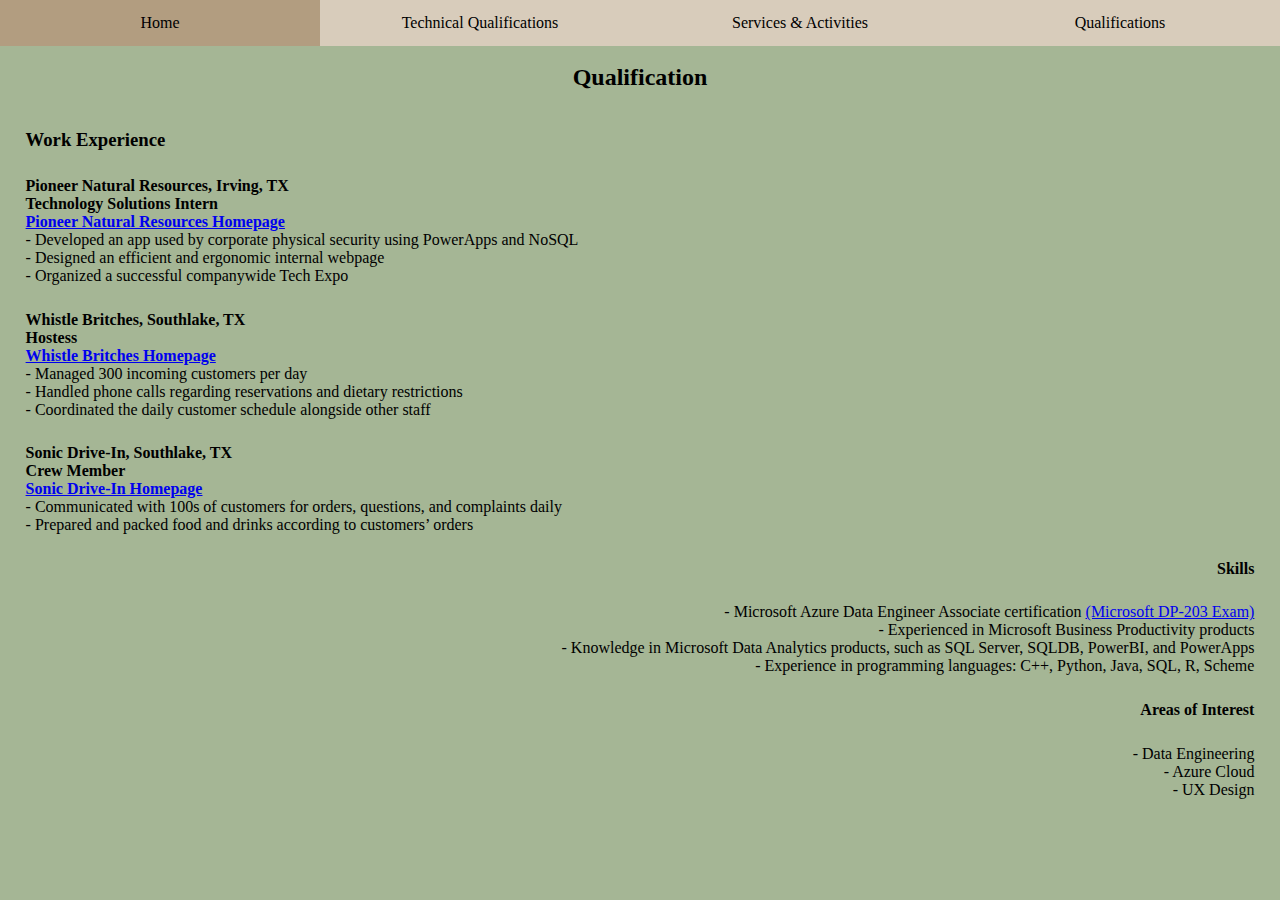
==== public_html/qual.html @ f94e5506 "uploading current html" ====
<!DOCTYPE HTML>
<html>
<head>
	<title>Qualifications</title>
	<link rel="stylesheet"type="text/css" href="style1.css">
</head>

<body>

<nav id="indexNav">
	<ul id="navBar">
		<li>
			<a href="index.html">Home</a>
		</li>
		<li>
			<a href="technicalqual.html">Technical Qualifications</a>
		</li>
		<li>
			<a href="serviceactivities.html">Services & Activities</a>
		</li>
		<li>
			<a href="qual.html">Qualifications</a>
		</li>
	</ul>
</nav>

<h2>
	Qualification
</h2>

<h3 id="wExpTitle">
	Work Experience
</h3>

<h4 id="wExpJob">
	Pioneer Natural Resources, Irving, TX<br>
	Technology Solutions Intern<br>
	<a href="https://www.pxd.com/">Pioneer Natural Resources Homepage</a><br>
</h4>

<p id="wExpDetail">
	- Developed an app used by corporate physical security using PowerApps and NoSQL<br>
	- Designed an efficient and ergonomic internal webpage<br>
	- Organized a successful companywide Tech Expo<br>
</p>

<h4 id="wExpJob">
	Whistle Britches, Southlake, TX<br>
	Hostess<br>
	<a href="http://whistlebritcheschicken.com/">Whistle Britches Homepage</a><br>
</h4>

<p id="wExpDetail">
	- Managed 300 incoming customers per day<br>
	- Handled phone calls regarding reservations and dietary restrictions<br>
	- Coordinated the daily customer schedule alongside other staff<br>
</p>

<h4 id="wExpJob">
	Sonic Drive-In, Southlake, TX<br>
	Crew Member<br>
	<a href="https://www.sonicdrivein.com/">Sonic Drive-In Homepage</a><br>
</h4>

<p id="wExpDetail">
	- Communicated with 100s of customers for orders, questions, and complaints daily<br>
	- Prepared and packed food and drinks according to customers’ orders<br>
</p>


<h4 id="wExpSkills">
	Skills
</h4>

<p id="wExpSkills">
	- Microsoft Azure Data Engineer Associate certification
	<a href="https://docs.microsoft.com/en-us/certifications/exams/dp-203">(Microsoft DP-203 Exam)</a><br>
	- Experienced in Microsoft Business Productivity products<br>
	- Knowledge in Microsoft Data Analytics products, such as SQL Server, SQLDB, PowerBI, and PowerApps<br>
	- Experience in programming languages: C++, Python, Java, SQL, R, Scheme<br>
</p>

<h4 id="wExpSkills">
	Areas of Interest
</h4>

<p id="wExpSkills">
	- Data Engineering<br>
	- Azure Cloud<br>
	- UX Design<br>
</p>

</body>
</html>
---- public_html/style1.css ----
*{
	font-family: verdana;
	border: 0;
	padding: 0;
	margin: 0;
}

body {
	background-color: #A5B695
}
ul {
	list-style-type: none;
}

#indexNav {
	width: 100%;
	float: left;
	margin: 0;
	padding: 0;
	background-color: #D8CCBB;
}
#navBar {
	padding: 0;
	overflow: hidden;
	position: fixed;
	width: 100%;
	background-color: #D8CCBB;
}

#resumeLink {
	display: block;
	text-align: center;
	background-color: #D8CCBB;
	text-decoration: none;
	margin-left: 40%;
	margin-right: 40%;
	padding: 1%;
}

li {
	float: left;
	width: 25%;
}

li a {
	display: block;
	color: black;
	text-align: center;
	padding: 14px 16px;
	background-color: #D8CCBB;
	text-decoration: none;
}

li a:hover {
	background-color: #B29D80;
}

#profPic {
	width: 300px;
	height: 300px; 
	display: block;
	margin-left: auto;
	margin-right: auto;
	padding-top: 100px;
}

h2 {
	text-align: center;
	padding-top: 5%;
	padding-bottom: 3%;
}

#name {
	padding-top: 20px;
	font-size: 25px;
}

#wExp {
	text-align: left;
}
#wExpTitle {
	text-align: left;
	padding: 2%;
	padding-top: 0%;
}

h3 {
	text-align: center;
}

#wExpJob {
	text-align: left;
	padding-top: 0%;
	padding-left: 2%;
	padding-right: 2%;
	margin-bottom: 0%;	
}
#wExpDetail {
	text-align: left;
	padding: 2%;
	padding-top: 0%;
}

#wExpSkills {
	text-align: right;
	padding: 2%;
	padding-left: 0%;
	padding-top: 0%;
}

#schoolMajor {
	padding-bottom: 7px;
}

h4 {
	text-align: center;
}

#aboutMeText {
	margin-left: auto;
	margin-right: auto;
	text-align: center;
	width: 40%;
}

#links {
	margin-left: 43%;
	margin-right: 43%;
	background-color: #A5B695
}

#iconCont {
	background-color: #A5B695
}

#pngs {
	width: 30px;
	height: 30px;
	text-decoration: none;
	background-color: #A5B695
}
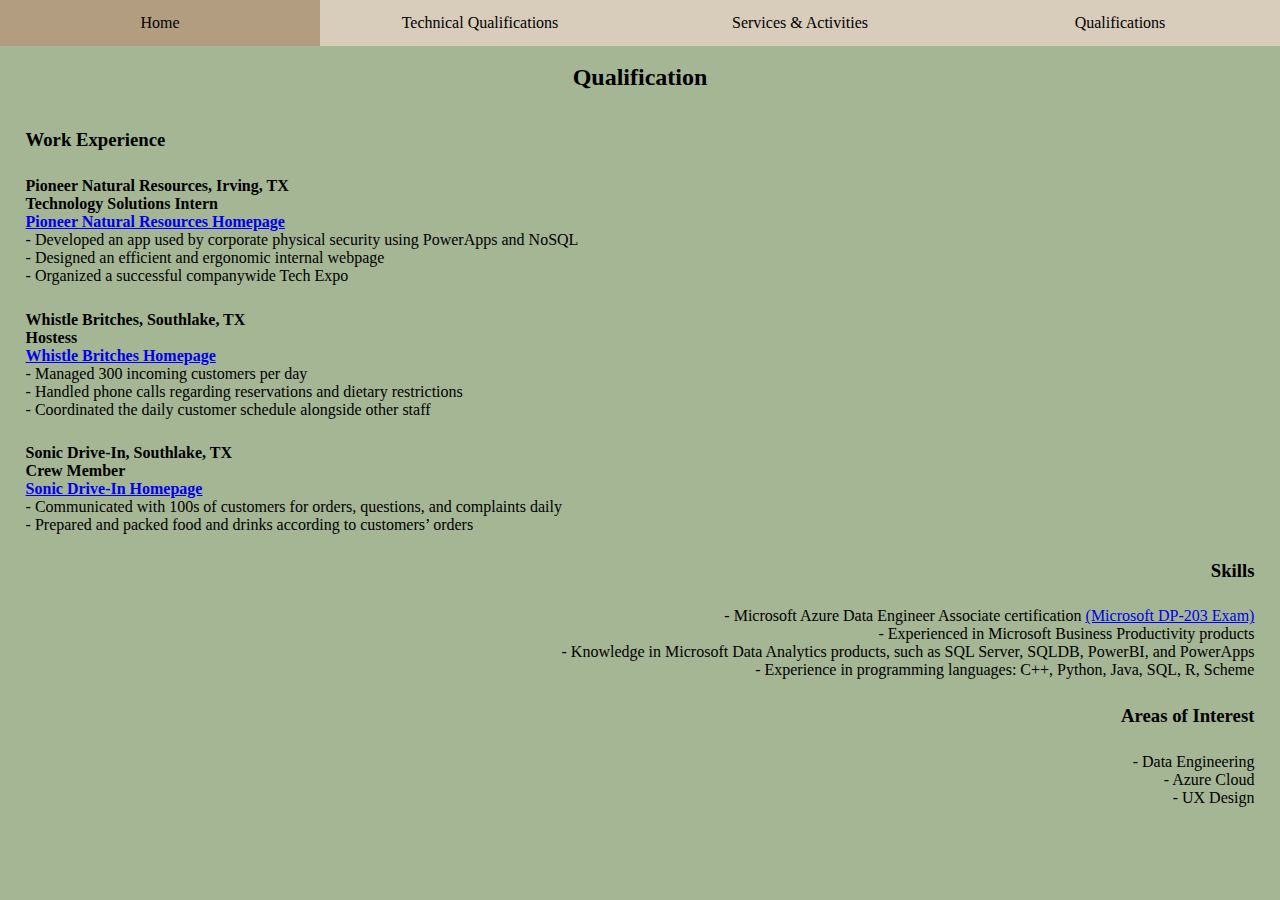
==== commit 32806d6c: "<first extra edits>" ====
--- a/public_html/qual.html
+++ b/public_html/qual.html
@@ -68,9 +68,9 @@
 </p>
 
 
-<h4 id="wExpSkills">
+<h3 id="wExpSkills">
 	Skills
-</h4>
+</h3>
 
 <p id="wExpSkills">
 	- Microsoft Azure Data Engineer Associate certification
@@ -80,9 +80,9 @@
 	- Experience in programming languages: C++, Python, Java, SQL, R, Scheme<br>
 </p>
 
-<h4 id="wExpSkills">
+<h3 id="wExpSkills">
 	Areas of Interest
-</h4>
+</h3>
 
 <p id="wExpSkills">
 	- Data Engineering<br>
--- a/public_html/style1.css
+++ b/public_html/style1.css
@@ -35,6 +35,48 @@
 	margin-left: 40%;
 	margin-right: 40%;
 	padding: 1%;
+}
+
+#webPhoto {
+	width: 600px;
+	height: 300px; 
+	display: block;
+	margin-left: auto;
+	margin-right: auto;
+	padding-top: 100px;
+}
+
+#clefPhoto1 {
+	width: 300px;
+	height: 600px; 
+	display: block;
+	margin-left: auto;
+	margin-right: auto;
+	padding-top: 100px;
+}
+
+#clefPhoto2{
+	width: 300px;
+	height: 600px; 
+	display: block;
+	margin-left: auto;
+	margin-right: auto;
+	padding-top: 100px;
+}
+
+#servAct {
+	font-size: 15px;
+	text-align: left;
+	padding-top: 0%;
+	padding-left: 2%;
+	padding-right: 2%;
+	margin-bottom: 0%;	
+}
+
+#servActDetails {
+	text-align: left;
+	padding: 2%;
+	padding-top: 0%;
 }
 
 li {
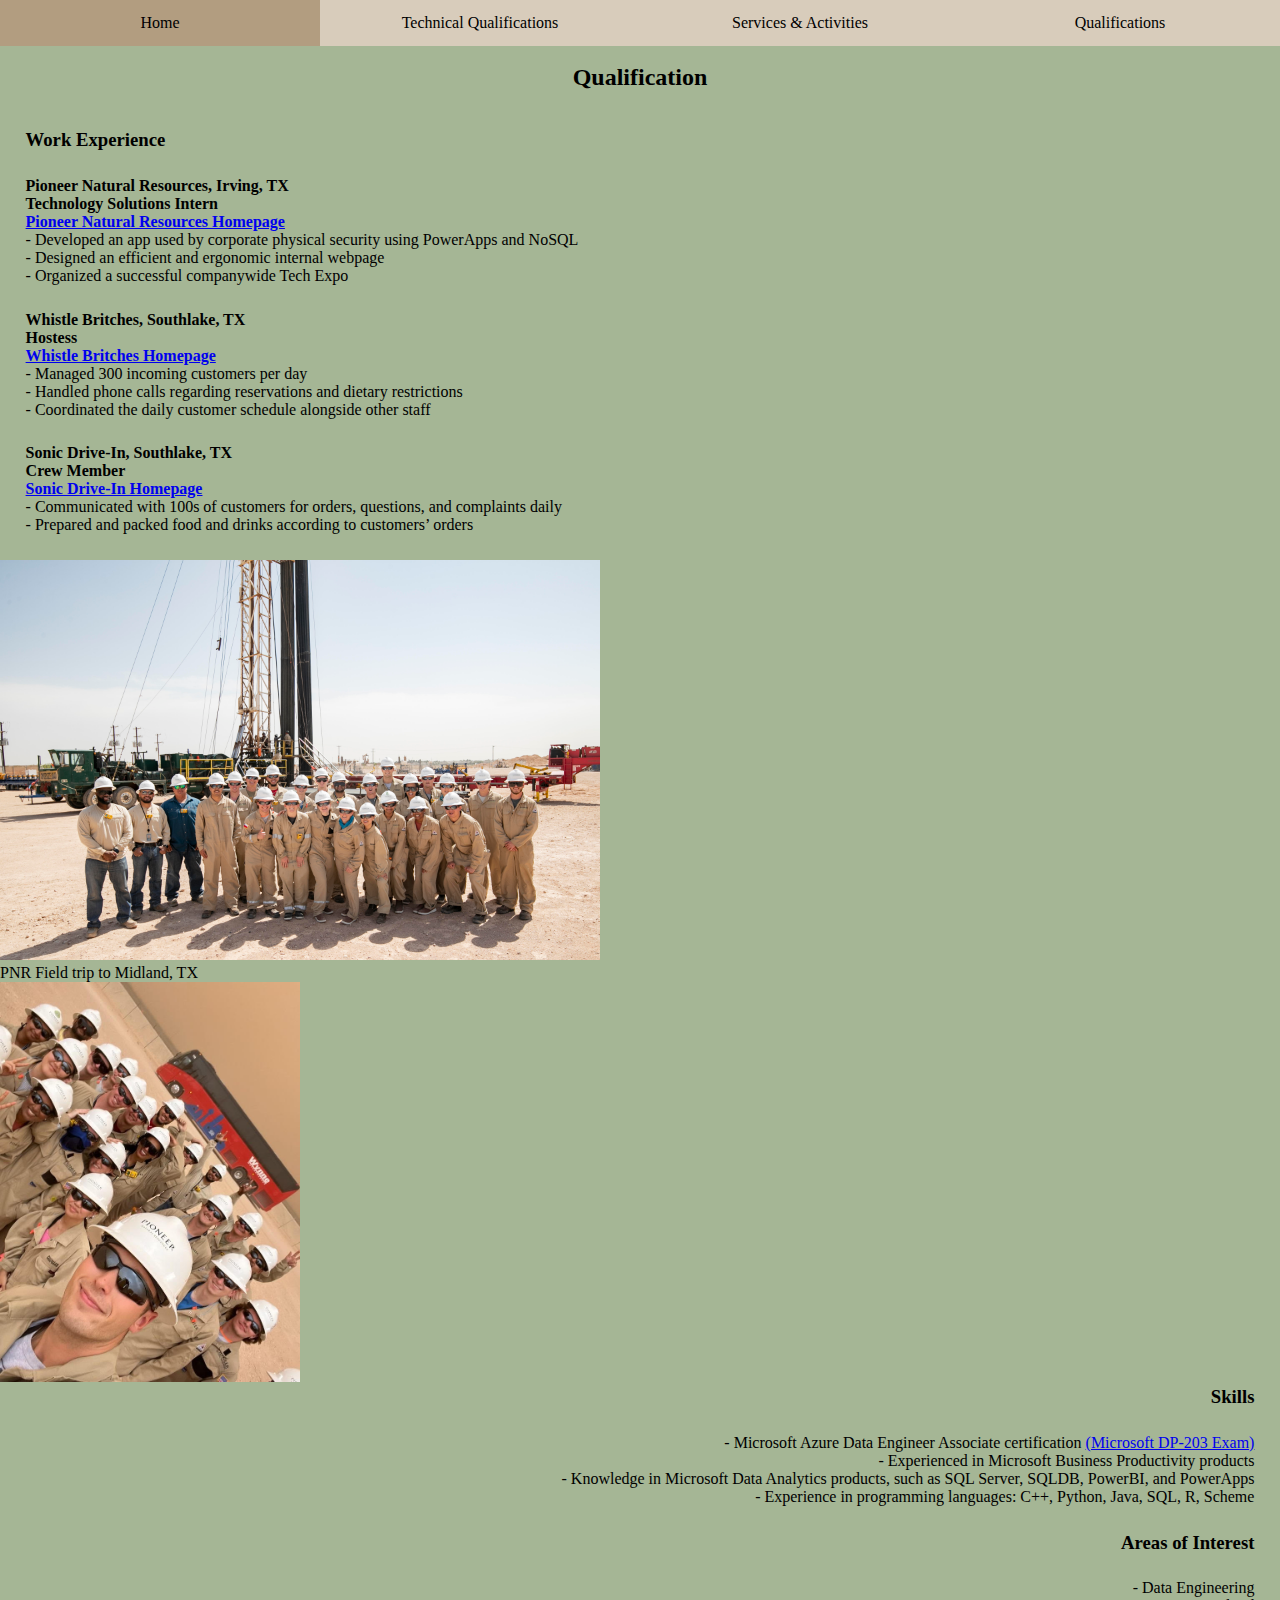
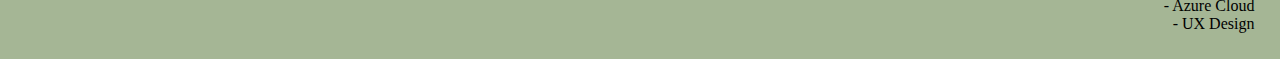
==== commit e8b69859: "<second work in progress>" ====
--- a/public_html/qual.html
+++ b/public_html/qual.html
@@ -2,7 +2,7 @@
 <html>
 <head>
 	<title>Qualifications</title>
-	<link rel="stylesheet"type="text/css" href="style1.css">
+	<link rel="stylesheet"type="text/css" href="style1.css" id="page_style">
 </head>
 
 <body>
@@ -67,6 +67,21 @@
 	- Prepared and packed food and drinks according to customers’ orders<br>
 </p>
 
+<div class="image123">
+
+    <div class="imgContainer">
+
+<img id="pxd1" src="pxd1.jpg" style="width:600px">
+
+        <p>PNR Field trip to Midland, TX</p>
+
+    </div>
+
+    <div class="imgContainer">
+
+<img id="PNR" src="pxd2.jpg" style="width:300px">
+
+</div>
 
 <h3 id="wExpSkills">
 	Skills
@@ -90,5 +105,8 @@
 	- UX Design<br>
 </p>
 
+
+
+</div>
 </body>
 </html>
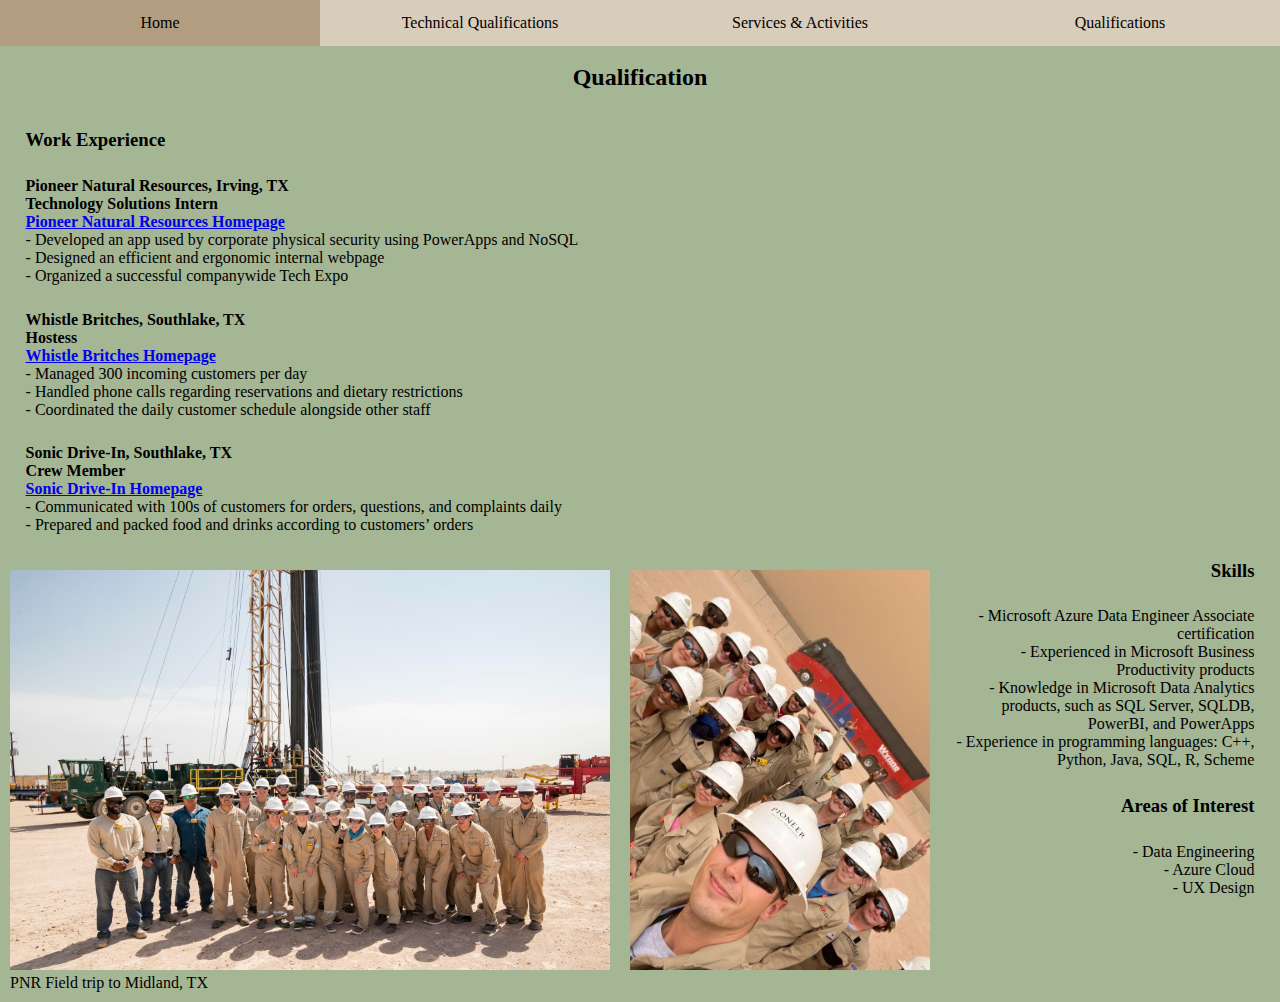
==== commit 9ae52e79: "<second complete>" ====
--- a/public_html/qual.html
+++ b/public_html/qual.html
@@ -6,6 +6,7 @@
 </head>
 
 <body>
+	<script src="function.js"> </script>
 
 <nav id="indexNav">
 	<ul id="navBar">
@@ -88,8 +89,7 @@
 </h3>
 
 <p id="wExpSkills">
-	- Microsoft Azure Data Engineer Associate certification
-	<a href="https://docs.microsoft.com/en-us/certifications/exams/dp-203">(Microsoft DP-203 Exam)</a><br>
+	- Microsoft Azure Data Engineer Associate certification<br>
 	- Experienced in Microsoft Business Productivity products<br>
 	- Knowledge in Microsoft Data Analytics products, such as SQL Server, SQLDB, PowerBI, and PowerApps<br>
 	- Experience in programming languages: C++, Python, Java, SQL, R, Scheme<br>
--- a/public_html/style1.css
+++ b/public_html/style1.css
@@ -35,6 +35,7 @@
 	margin-left: 40%;
 	margin-right: 40%;
 	padding: 1%;
+
 }
 
 #webPhoto {
@@ -46,22 +47,11 @@
 	padding-top: 100px;
 }
 
-#clefPhoto1 {
-	width: 300px;
-	height: 600px; 
-	display: block;
-	margin-left: auto;
-	margin-right: auto;
-	padding-top: 100px;
-}
+.imgContainer{
 
-#clefPhoto2{
-	width: 300px;
-	height: 600px; 
-	display: block;
-	margin-left: auto;
-	margin-right: auto;
-	padding-top: 100px;
+    float:left;
+	padding: 10px;
+
 }
 
 #servAct {
@@ -78,6 +68,24 @@
 	padding: 2%;
 	padding-top: 0%;
 }
+
+
+#ProjList {
+	font-size: 20px;
+	text-align: center;
+	padding-top: 0%;
+	padding-left: 2%;
+	padding-right: 2%;
+	margin-bottom: 0%;	
+}
+
+#ProjDetails {
+	margin-left: auto;
+	margin-right: auto;
+	text-align: center;
+	width: 40%;
+}
+
 
 li {
 	float: left;
